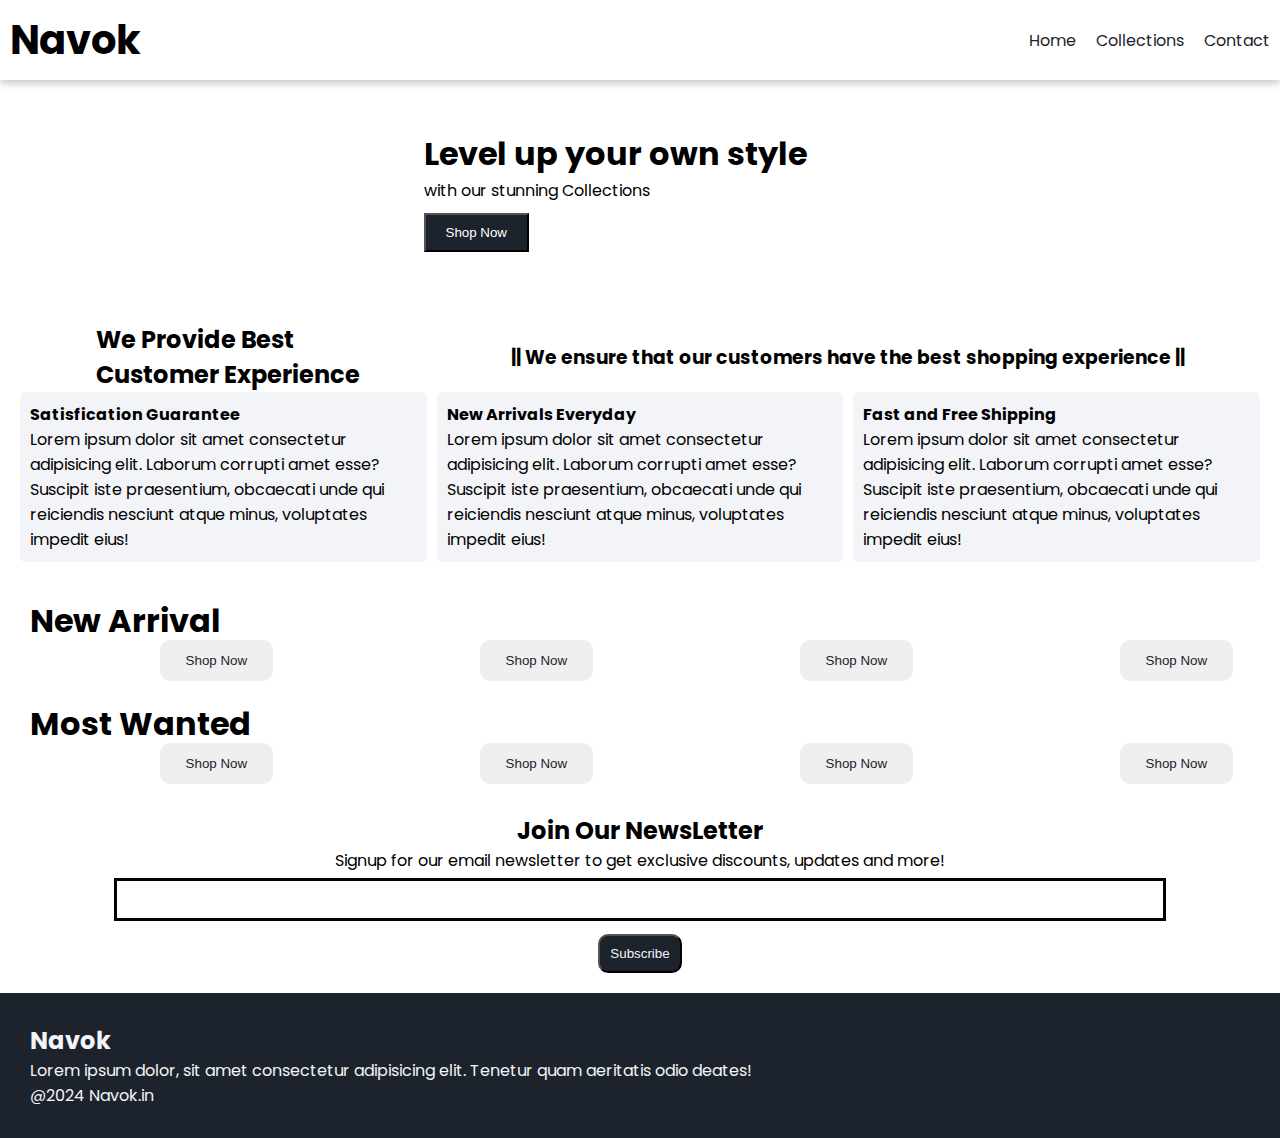
==== index.html @ ee138cab "Add files via upload" ====
<!DOCTYPE html>
<html lang="en">
  <head>
    <meta charset="UTF-8" />
    <meta name="viewport" content="width=device-width, initial-scale=1.0" />
    <title>Navok</title>
    <link rel="preconnect" href="https://fonts.googleapis.com" />
    <link rel="preconnect" href="https://fonts.gstatic.com" crossorigin />
    <link
      href="https://fonts.googleapis.com/css2?family=Poppins:wght@300&display=swap"
      rel="stylesheet"
    />
    <link rel="stylesheet" href="style.css" />
    <link
      rel="stylesheet"
      href="https://cdnjs.cloudflare.com/ajax/libs/font-awesome/6.5.1/css/all.min.css"
      integrity="sha512-DTOQO9RWCH3ppGqcWaEA1BIZOC6xxalwEsw9c2QQeAIftl+Vegovlnee1c9QX4TctnWMn13TZye+giMm8e2LwA=="
      crossorigin="anonymous"
      referrerpolicy="no-referrer"
    />
  </head>
  <body>
    <nav class="navbar">
      <h1 style="font-size: 40px">Navok</h1>
      <div class="navbar-links">
        <p class="navbar-link"><a href="index.html">Home</a></p>
        <p class="navbar-link"><a href="collections.html">Collections</a></p>
        <p class="navbar-link"><a href="contact.html">Contact</a></p>
      </div>
      <div class="navbar-menu-toggle">
        <i class="fa-solid fa-bars" onclick="shownavbar()"></i>
      </div>
    </nav>
    <div class="side-navbar">
      <p style="text-align: right">
        <i class="fa-solid fa-xmark" onclick="hidenavbar()"></i>
      </p>
      <div class="side-navbar-links">
        <p class="side-navbar-link"><a href="index.html">Home</a></p>
        <p class="side-navbar-link"><a href="collections.html">Collections</a></p>
        <p class="side-navbar-link"><a href="contact.html">Contact</a></p>
      </div>
    </div>

    <!--header-->
    <div class="header">
      <div>
        <h1>Level up your own style</h1>
        <p>with our stunning Collections</p>
        <button class="header-button">Shop Now</button>
      </div>
      <div>
        <img
          src="https://source.unsplash.com/random/300x300/?fashion"
          alt=""
          class="header-image"
        />
      </div>
    </div>

    <!--service-->
    <div class="service">
      <div class="service-container-1">
        <div>
          <h2>We Provide Best</h2>
          <h2>Customer Experience</h2>
        </div>
        <div>
          <h3>
            || We ensure that our customers have the best shopping experience ||
          </h3>
        </div>
      </div>
      <div class="service-container-2">
        <div>
          <i class="fa-regular fa-face-smile"></i>
          <h4>Satisfication Guarantee</h4>
          <p>
            Lorem ipsum dolor sit amet consectetur adipisicing elit. Laborum
            corrupti amet esse? Suscipit iste praesentium, obcaecati unde qui
            reiciendis nesciunt atque minus, voluptates impedit eius!
          </p>
        </div>
        <div>
          <i class="fa-regular fa-face-smile"></i>
          <h4>New Arrivals Everyday</h4>
          <p>
            Lorem ipsum dolor sit amet consectetur adipisicing elit. Laborum
            corrupti amet esse? Suscipit iste praesentium, obcaecati unde qui
            reiciendis nesciunt atque minus, voluptates impedit eius!
          </p>
        </div>
        <div>
          <i class="fa-regular fa-face-smile"></i>
          <h4>Fast and Free Shipping</h4>
          <p>
            Lorem ipsum dolor sit amet consectetur adipisicing elit. Laborum
            corrupti amet esse? Suscipit iste praesentium, obcaecati unde qui
            reiciendis nesciunt atque minus, voluptates impedit eius!
          </p>
        </div>
      </div>
    </div>
    <div>
      <h1 style="padding: 15px 30px 15px 30px">New Arrival</h1>
      <div class="new-arrival">
        <div class="new-arrival-container">
          <img
            src="https://source.unsplash.com/random/200x200/?fashion?1"
            alt=""
          />
          <button>Shop Now<i class="fa-solid fa-arrow-right"></i></button>
        </div>
        <div class="new-arrival-container">
          <img
            src="https://source.unsplash.com/random/200x200/?fashion?2"
            alt=""
          />
          <button>Shop Now<i class="fa-solid fa-arrow-right"></i></button>
        </div>
        <div class="new-arrival-container">
          <img
            src="https://source.unsplash.com/random/200x200/?fashion?3"
            alt=""
          />
          <button>Shop Now<i class="fa-solid fa-arrow-right"></i></button>
        </div>
        <div class="new-arrival-container">
          <img
            src="https://source.unsplash.com/random/200x200/?fashion"
            alt=""
          />
          <button>Shop Now<i class="fa-solid fa-arrow-right"></i></button>
        </div>
      </div>
    </div>
    <div>
      <h1 style="padding: 15px 30px 15px 30px">Most Wanted</h1>
      <div class="new-arrival">
        <div class="new-arrival-container">
          <img
            src="https://source.unsplash.com/random/200x200/?fashion?4"
            alt=""
          />
          <button>Shop Now<i class="fa-solid fa-arrow-right"></i></button>
        </div>
        <div class="new-arrival-container">
          <img
            src="https://source.unsplash.com/random/200x200/?fashion?5"
            alt=""
          />
          <button>Shop Now<i class="fa-solid fa-arrow-right"></i></button>
        </div>
        <div class="new-arrival-container">
          <img
            src="https://source.unsplash.com/random/200x200/?fashion?6"
            alt=""
          />
          <button>Shop Now<i class="fa-solid fa-arrow-right"></i></button>
        </div>
        <div class="new-arrival-container">
          <img
            src="https://source.unsplash.com/random/200x200/?fashion?7"
            alt=""
          />
          <button>Shop Now<i class="fa-solid fa-arrow-right"></i></button>
        </div>
      </div>
    </div>
    <!--news-->
    <div class="news">
      <h2>Join Our NewsLetter</h2>
      <p>
        Signup for our email newsletter to get exclusive discounts, updates and
        more!
      </p>
      <div><input type="text" class="search" name="" id="" /></div>
      <div>
        <button>Subscribe</button>
      </div>
    </div>
    <div class="footer">
      <div class="footer-container">
        <div class="footer-box">
          <h2 class="headingtext">Navok</h2>
          <p>Lorem ipsum dolor, sit amet consectetur adipisicing elit. Tenetur quam aeritatis odio deates!</p>
          <div class="footer-icon-container">
            <i class="fa-brands fa-instagram" style="color: #ffffff;"></i>
            <i class="fa-brands fa-twitter" style="color: #ffffff;"></i>
            <i class="fa-brands fa-facebook" style="color: #ffffff;"></i>
          </div>
        </div>
      </div>
      <p>@2024 Navok.in</p>
    </div>
    

    <script src="script.js"></script>
  </body>
</html>
---- style.css ----
* {
    padding: 0;
    margin: 0;
}

body {
    font-family: 'Poppins', sans-serif;
}

.navbar {
    display: flex;
    justify-content: space-between;
    align-items: center;
    padding: 10px;
    box-shadow: rgba(0, 0, 0, 0.24) 0px 3px 8px;
}

.navbar-links {
    display: flex;
    column-gap: 20px;
}

.navbar-links a {
    text-decoration: none;
    color: #1D232C;

}

.navbar-links a:hover {
    text-decoration: underline;
    color: #1D232C;

}

.navbar-menu-toggle {
    display: none;

}

.side-navbar {
    background-color: #1D232C;
    width: 20%;
    height: 100%;
    position: fixed;
    top: 0;
    left: -60%;
    padding: 20px;
    color: white;
    transition: 0.8s;

}

.side-navbar-link {
    margin-top: 30px;
}

.side-navbar-link a {
    text-decoration: none;
    color: white;

}

.side-navbar-links a:hover {
    text-decoration: underline;
}

.fa-solid {
    cursor: pointer;
}

/*header*/

.header {
    display: flex;
    justify-content: center;
    gap: 50px;
    padding: 50px;
}

.header-button {
    padding: 10px 20px 10px 20px;
    margin-top: 10px;
    background-color: #1D232C;
    cursor: pointer;
    color: white;
}

.service {
    padding: 20px;
}

.service-container-1 {
    display: flex;
    justify-content: space-around;
    align-items: center;
}

.service-container-2 {
    display: flex;
    justify-content: space-around;
    align-items: center;
    gap: 10px;

}

.service-container-2 div {
    background-color: #F2F4F7;
    border-radius: 5px;
    padding: 10px;
}

.new-arrival {
    display: flex;
    justify-content: space-around;
    flex-wrap: wrap;
}

.new-arrival-container {
    position: relative;
    flex-basis: 20%;
}

.new-arrival button {
    padding: 5% 10% 5% 10%;
    margin-top: 10px;
    color: #1D232C;
    position: absolute;
    left: 50%;
    bottom: 18%;
    border-radius: 10px;
    border: none;
}
.news{
    display: flex;
    flex-direction: column;
    align-items: center;
    margin-top: 25px;
    
}
.news input{
    padding: 11px;
    width: 80vw;
    margin-top: 5px;
    margin-bottom: 8px;
    border: solid black 3px;
}
.news button{
    margin-top: 5px;
    color: #F2F4F7;
    background-color: #1D232C;
    border-radius: 10px;
    padding: 10px;
   
}
.footer{
    margin-top: 20px;
    padding: 30px;
    background-color: #1D232C;
    color: #F2F4F7;
}
.product-section{
    margin-top: 20px;

}
.product-search{
    width: 80%;
    border: solid black 2px;
    display: flex;
    justify-content: space-between;
    align-items: center;
    padding: 10px;
    border-radius: 20px;
    margin: auto;
    
}
.product-search input{
    border: none;
    background-color: transparent;
    width: 100%;
}
.product-search input:focus{
    outline: none;
}
.products{
    padding: 20px;
    display: flex;
    flex-wrap: wrap;
    gap: 10px;
    justify-content: space-around;
  
}
.products-box{
    text-align: center;
    flex-basis: 20%;
}
.products-box img{
    border-radius: 5px;
}

/*contact*/
.don{
    display: flex;
    justify-content: center;
    align-items: center;
    margin-top: 20px;

}
.contactsection{
    width: 70%;
    padding: 30px;
    background-color: #1D232C;
    border-radius: 5px;
    color: #F2F4F7;
   
    
    
}
.contactsection input{
    width: 100%;
    background-color: white;
    border: none;
    font-size: x-large;
    margin-top: 5px;
    margin-bottom: 5px;
    border-radius: 5px;
    height: 7vh;
}
.contactsection input:focus{
    outline: none;
}
.contactsection textarea{
    width: 100%;
    height: 25vh;
    border-radius: 5px;
    font-size: xx-large;

}
.contactsection textarea:focus{
    outline: none;
}

.contactsection button{
    color: white;
    background-color: rgb(63, 130, 216);
    padding: 5px 10px 5px 10px;
    cursor: pointer;
    border-radius: 5px;
    margin-top: 7px;
    width: 90px;
    height: 30px;
    font-size: medium;
}








@media screen and (max-width:700px) {
    .navbar-menu-toggle {
        display: block;
    }

    .navbar-links {
        display: none;
    }

    .header-image {
        display: none;
    }

    .service-container-1 {
        display: none;
    }

    .service-container-2 {
        flex-direction: column;
    }

}
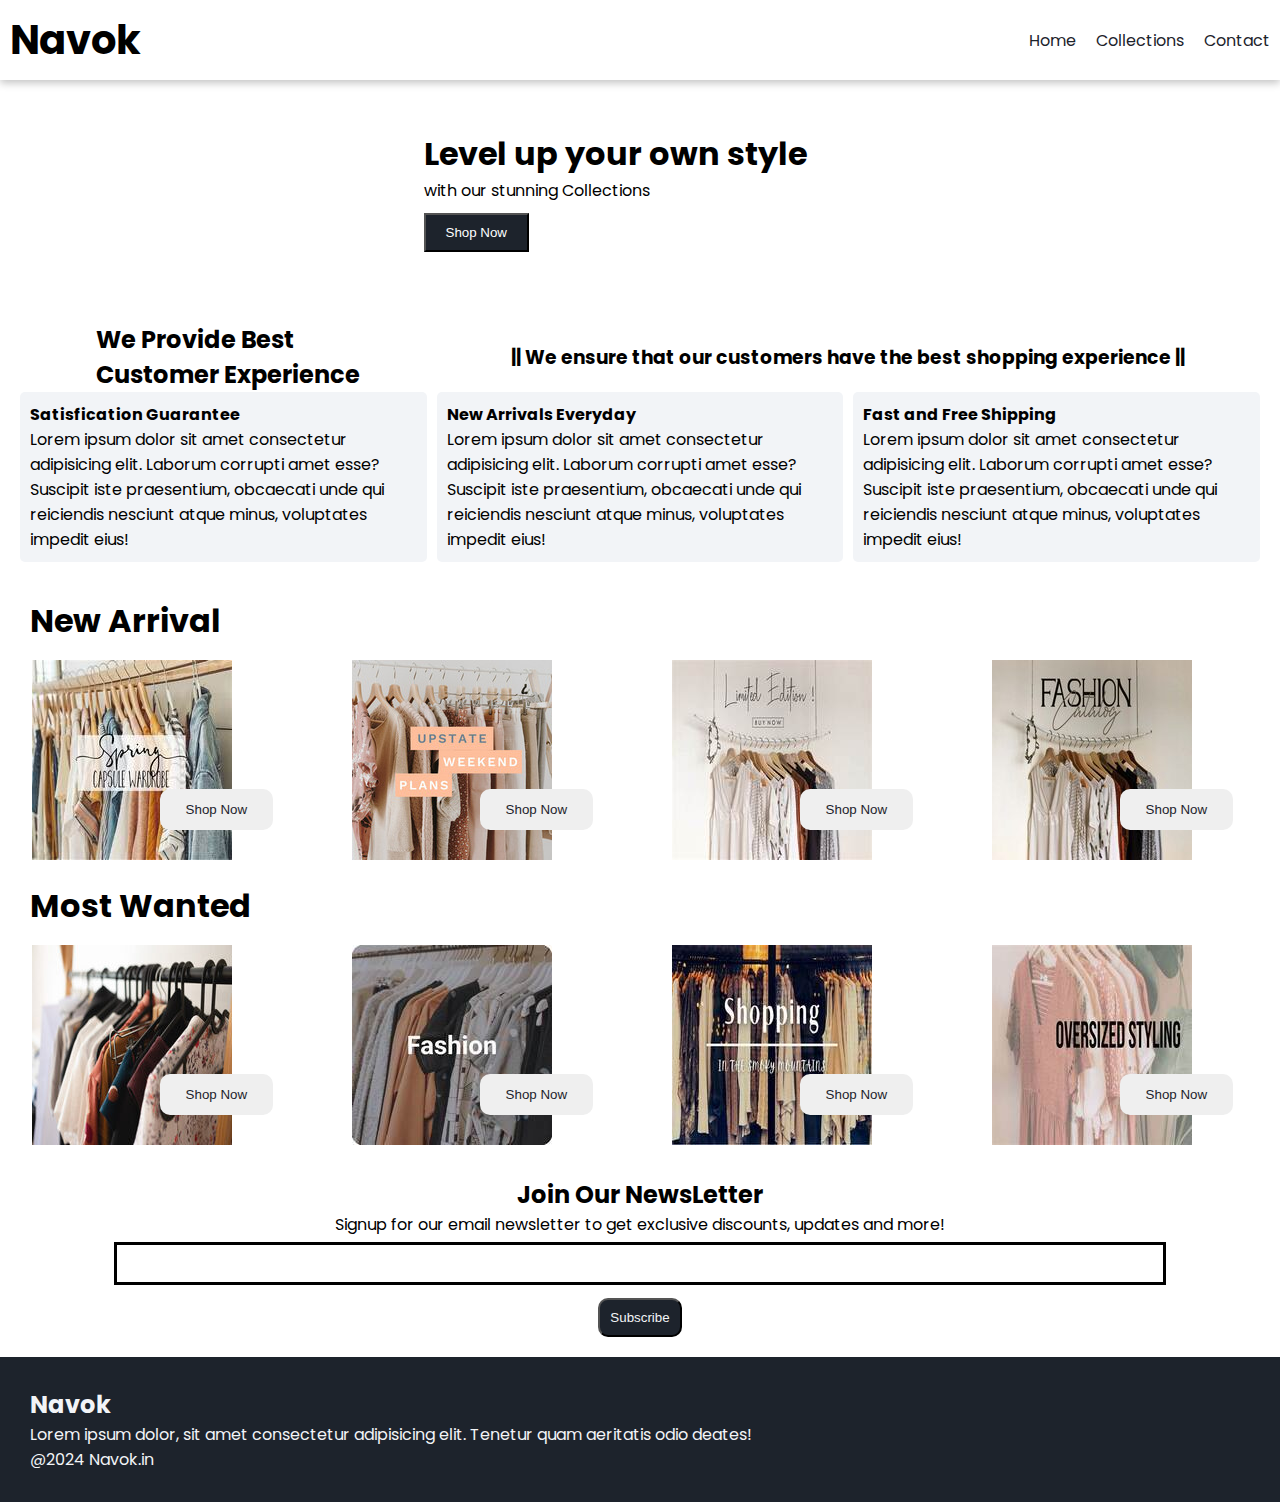
==== commit 0627e1df: "Add files via upload" ====
--- a/index.html
+++ b/index.html
@@ -51,7 +51,7 @@
       </div>
       <div>
         <img
-          src="https://source.unsplash.com/random/300x300/?fashion"
+          src="assests/home/img-cool.jpg"
           alt=""
           class="header-image"
         />
@@ -106,28 +106,28 @@
       <div class="new-arrival">
         <div class="new-arrival-container">
           <img
-            src="https://source.unsplash.com/random/200x200/?fashion?1"
-            alt=""
-          />
-          <button>Shop Now<i class="fa-solid fa-arrow-right"></i></button>
-        </div>
-        <div class="new-arrival-container">
-          <img
-            src="https://source.unsplash.com/random/200x200/?fashion?2"
-            alt=""
-          />
-          <button>Shop Now<i class="fa-solid fa-arrow-right"></i></button>
-        </div>
-        <div class="new-arrival-container">
-          <img
-            src="https://source.unsplash.com/random/200x200/?fashion?3"
-            alt=""
-          />
-          <button>Shop Now<i class="fa-solid fa-arrow-right"></i></button>
-        </div>
-        <div class="new-arrival-container">
-          <img
-            src="https://source.unsplash.com/random/200x200/?fashion"
+            src="assests/home/img1.jpg"
+            alt=""
+          />
+          <button>Shop Now<i class="fa-solid fa-arrow-right"></i></button>
+        </div>
+        <div class="new-arrival-container">
+          <img
+            src="assests/home/img2.jpg"
+            alt=""
+          />
+          <button>Shop Now<i class="fa-solid fa-arrow-right"></i></button>
+        </div>
+        <div class="new-arrival-container">
+          <img
+            src="assests/home/img3.jpg"
+            alt=""
+          />
+          <button>Shop Now<i class="fa-solid fa-arrow-right"></i></button>
+        </div>
+        <div class="new-arrival-container">
+          <img
+            src="assests/home/img4.jpg"
             alt=""
           />
           <button>Shop Now<i class="fa-solid fa-arrow-right"></i></button>
@@ -139,28 +139,28 @@
       <div class="new-arrival">
         <div class="new-arrival-container">
           <img
-            src="https://source.unsplash.com/random/200x200/?fashion?4"
-            alt=""
-          />
-          <button>Shop Now<i class="fa-solid fa-arrow-right"></i></button>
-        </div>
-        <div class="new-arrival-container">
-          <img
-            src="https://source.unsplash.com/random/200x200/?fashion?5"
-            alt=""
-          />
-          <button>Shop Now<i class="fa-solid fa-arrow-right"></i></button>
-        </div>
-        <div class="new-arrival-container">
-          <img
-            src="https://source.unsplash.com/random/200x200/?fashion?6"
-            alt=""
-          />
-          <button>Shop Now<i class="fa-solid fa-arrow-right"></i></button>
-        </div>
-        <div class="new-arrival-container">
-          <img
-            src="https://source.unsplash.com/random/200x200/?fashion?7"
+            src="assests/home/img5.jpg"
+            alt=""
+          />
+          <button>Shop Now<i class="fa-solid fa-arrow-right"></i></button>
+        </div>
+        <div class="new-arrival-container">
+          <img
+            src="assests/home/img6.jpg"
+            alt=""
+          />
+          <button>Shop Now<i class="fa-solid fa-arrow-right"></i></button>
+        </div>
+        <div class="new-arrival-container">
+          <img
+            src="assests/home/img7.jpg"
+            alt=""
+          />
+          <button>Shop Now<i class="fa-solid fa-arrow-right"></i></button>
+        </div>
+        <div class="new-arrival-container">
+          <img
+            src="assests/home/img8.jpg"
             alt=""
           />
           <button>Shop Now<i class="fa-solid fa-arrow-right"></i></button>
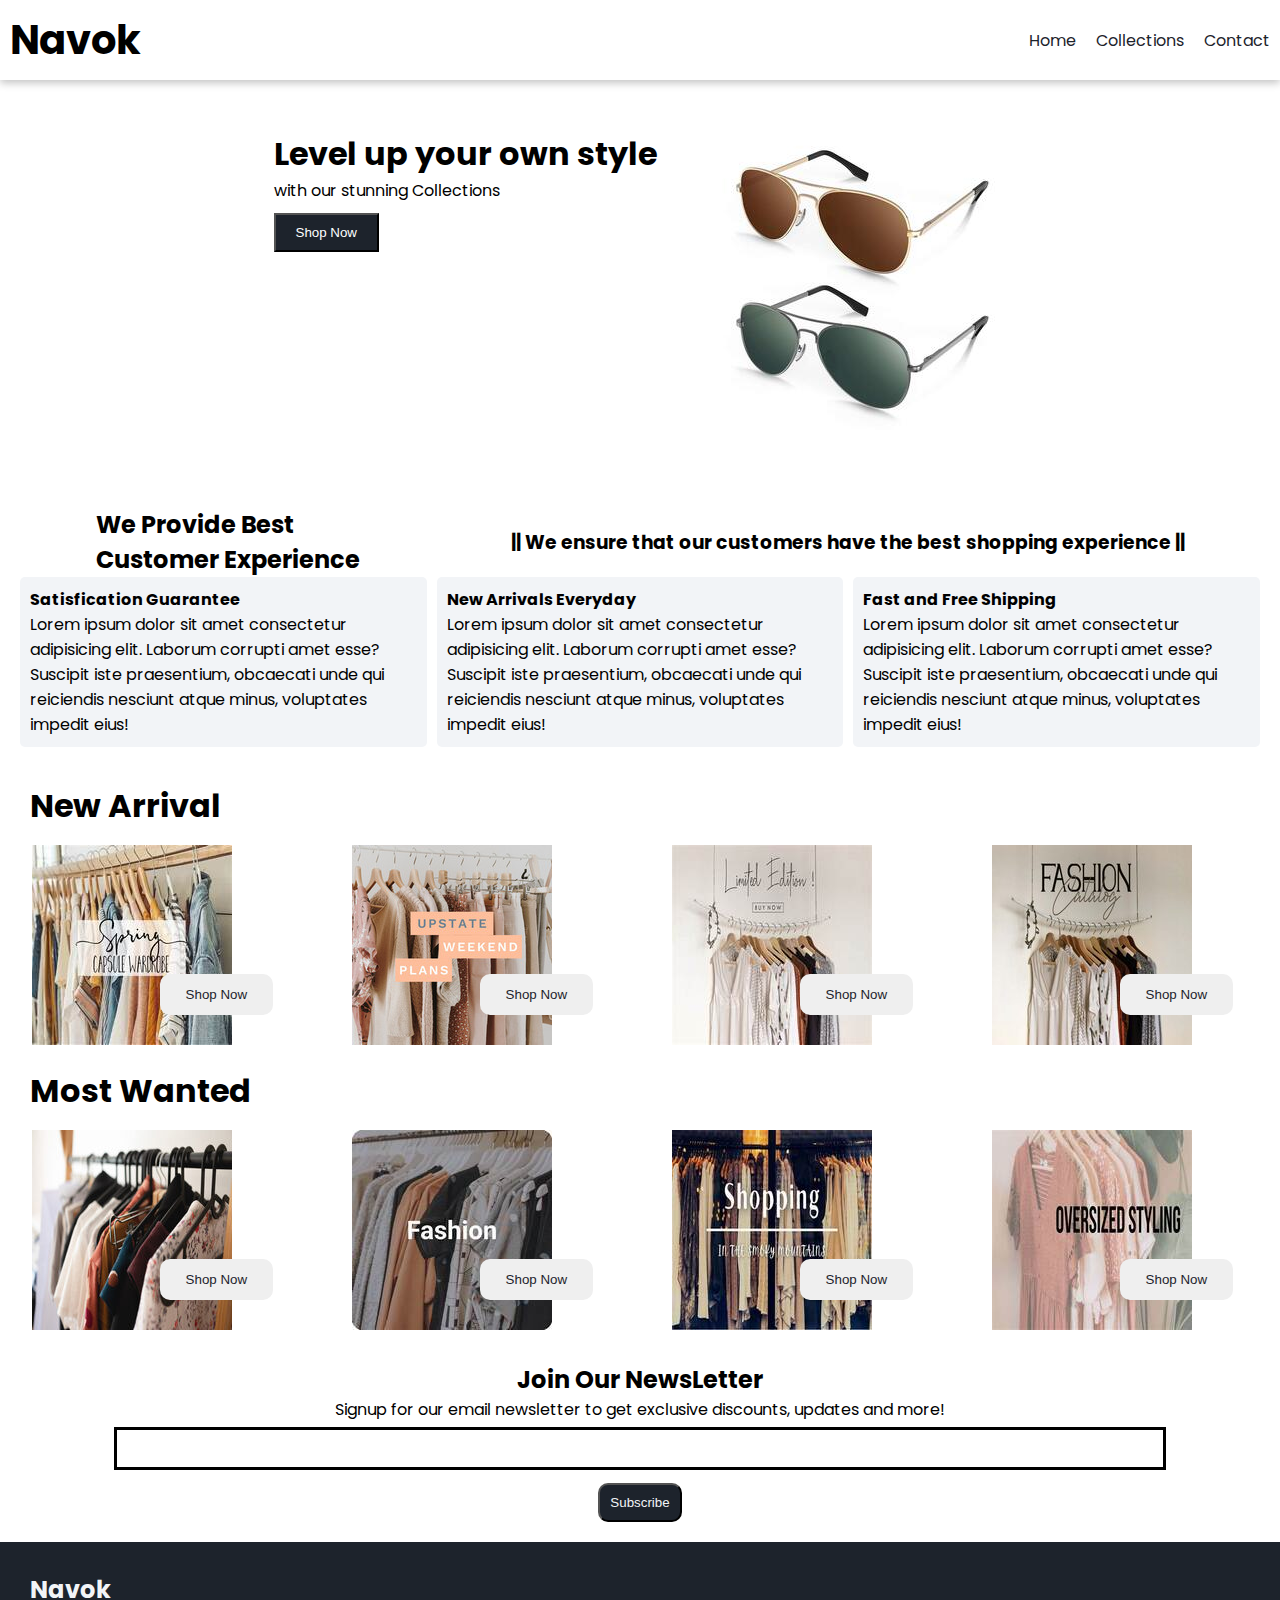
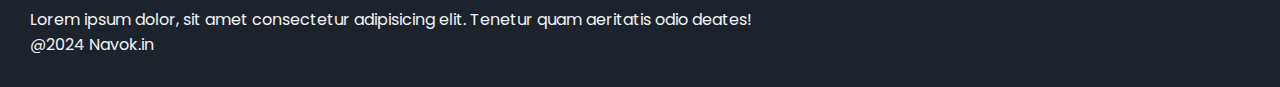
==== commit 48831a3a: "Update index.html" ====
--- a/index.html
+++ b/index.html
@@ -51,7 +51,7 @@
       </div>
       <div>
         <img
-          src="assests/home/img-cool.jpg"
+          src="assests/img-cool.jpg"
           alt=""
           class="header-image"
         />
